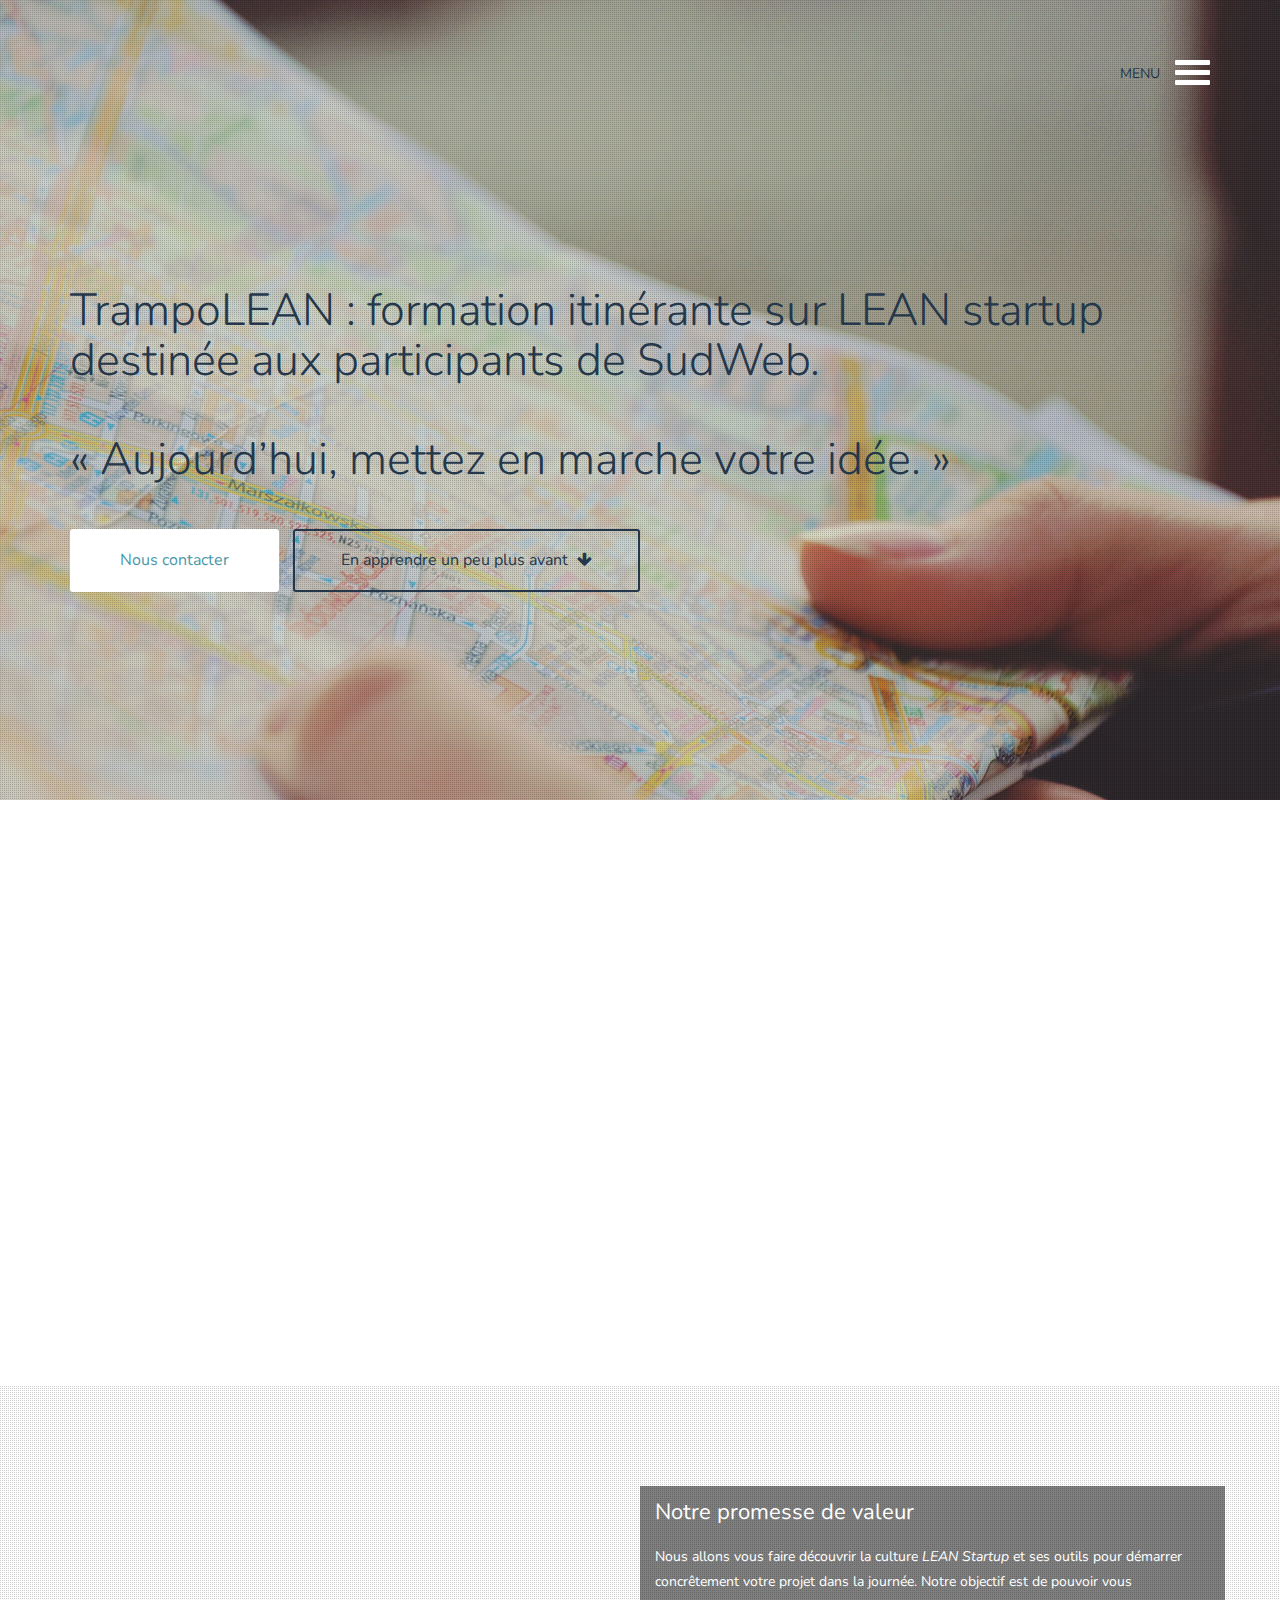
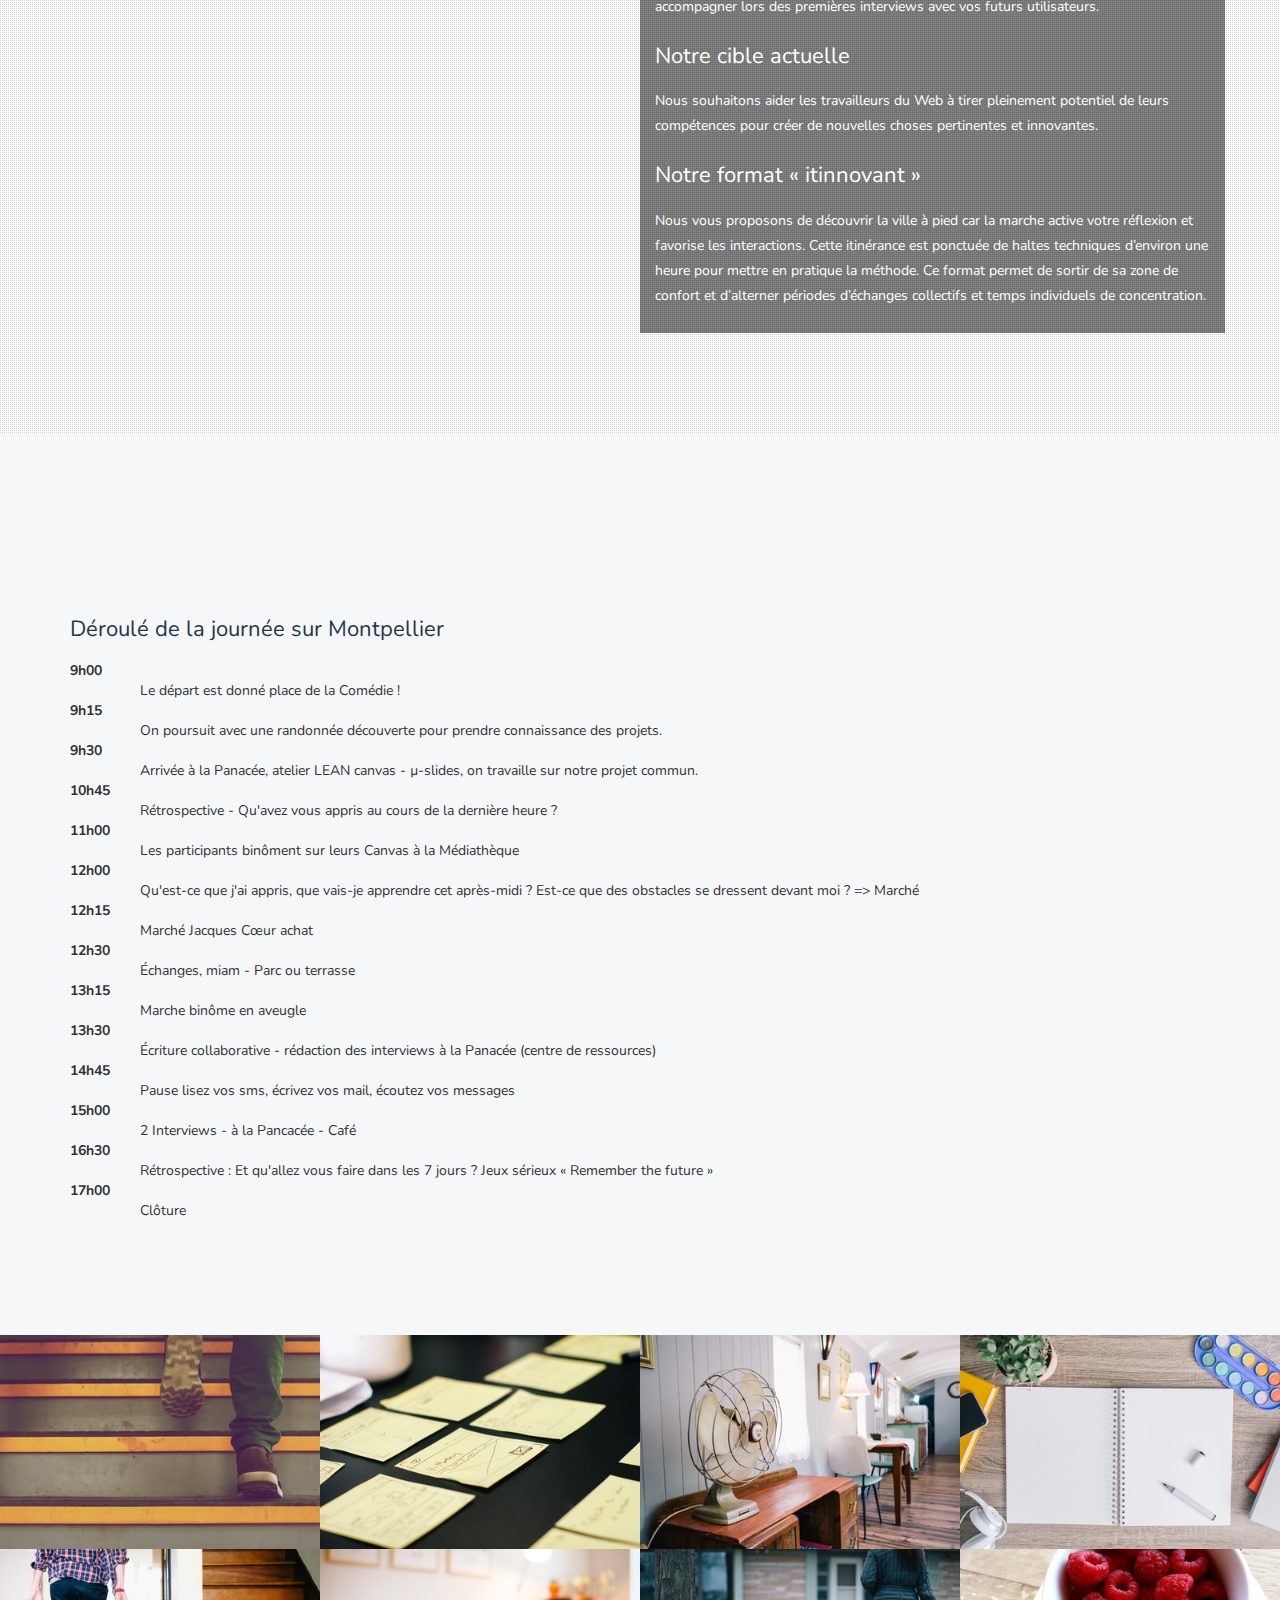
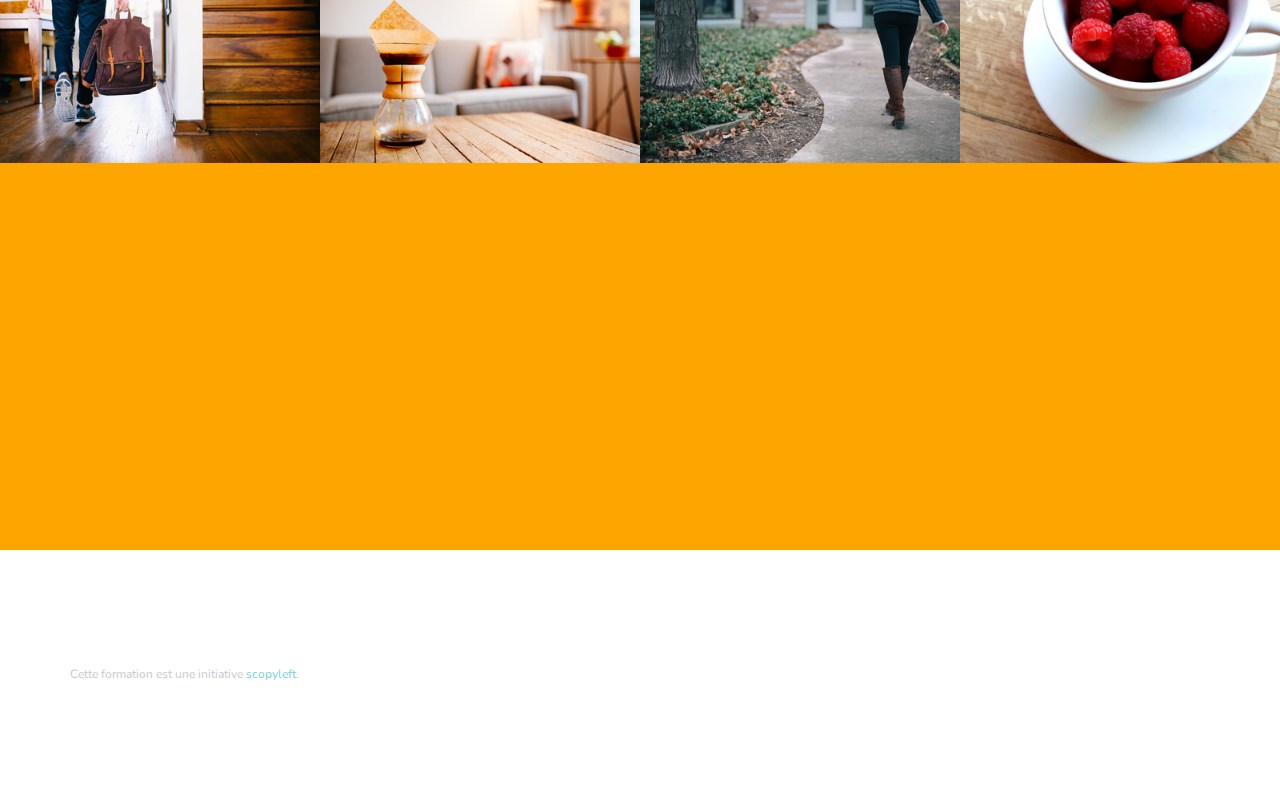
==== pour-sudweb/index.html @ 4ebcc08d "Split pour SudWeb" ====
<!DOCTYPE html>
<!--[if lt IE 7]>      <html class="no-js lt-ie9 lt-ie8 lt-ie7"> <![endif]-->
<!--[if IE 7]>         <html class="no-js lt-ie9 lt-ie8"> <![endif]-->
<!--[if IE 8]>         <html class="no-js lt-ie9"> <![endif]-->
<!--[if gt IE 8]><!--> <html class="no-js"> <!--<![endif]-->
<html lang="en" class="no-js">
	<head>
		<meta charset="utf-8">
		<meta http-equiv="X-UA-Compatible" content="IE=edge">
		<meta name="viewport" content="width=device-width, initial-scale=1">
		<title>TrampoLEAN : Aujourd’hui, mettez en marche votre produit.</title>
		<meta name="description" content="Formation itinérante sur LEAN startup destinée aux participants de SudWeb." />
		<meta name="keywords" content="formation, incubation, lean startup" />
		<meta name="author" content="scopyleft" />
		<!-- Bootstrap -->
		<script src="/js/modernizr.custom.js"></script>
		<link href="/css/bootstrap.min.css" rel="stylesheet">
		<link href="/css/jquery.fancybox.css" rel="stylesheet">
		<link href="/css/flickity.css" rel="stylesheet" >
		<link href="/css/animate.css" rel="stylesheet">
		<link href="http://maxcdn.bootstrapcdn.com/font-awesome/4.2.0/css/font-awesome.min.css" rel="stylesheet">
		<link href='http://fonts.googleapis.com/css?family=Nunito:400,300,700' rel='stylesheet' type='text/css'>
		<link href="/css/styles.css" rel="stylesheet">
		<link href="/css/queries.css" rel="stylesheet">
		<!-- HTML5 Shim and Respond.js IE8 support of HTML5 elements and media queries -->
		<!-- WARNING: Respond.js doesn't work if you view the page via file:// -->
		<!--[if lt IE 9]>
		<script src="https://oss.maxcdn.com/libs/html5shiv/3.7.0/html5shiv.js"></script>
		<script src="https://oss.maxcdn.com/libs/respond.js/1.4.2/respond.min.js"></script>
		<![endif]-->
	</head>
	<body>
		<!--[if lt IE 7]>
		<p class="browsehappy">Vous utilisez un navigateur <strong>ancien</strong>. Veuillez <a href="http://browsehappy.com/">mettre à jour votre navigateur</a> pour une meilleure expérience.</p>
		<![endif]-->
		<!-- open/close -->
		<header>
			<section class="hero">
				<div class="texture-overlay"></div>
				<div class="container">
					<div class="row nav-wrapper">
						<div class="col-md-6 col-sm-6 col-xs-6 text-left">
						</div>
						<div class="col-md-6 col-sm-6 col-xs-6 text-right navicon">
							<p>MENU</p><a id="trigger-overlay" class="nav_slide_button nav-toggle" href="#"><span></span></a>
						</div>
					</div>
					<div class="row hero-content">
						<div class="col-md-12">
							<h1 class="animated fadeInDown">
								TrampoLEAN : formation itinérante sur LEAN startup destinée aux participants de SudWeb.
								<br />
								<br />
								« Aujourd’hui, mettez en marche votre idée. »
							</h1>
							<a href="m&#x61;ilto:bonjour%40scopyleft&#46;fr" class="use-btn animated fadeInUp">Nous contacter</a>
							<a href="#features" class="learn-btn animated fadeInUp">En apprendre un peu plus avant <i class="fa fa-arrow-down"></i></a>
						</div>
					</div>
				</div>
			</section>
		</header>
		<section class="features-list" id="features">
			<div class="container">
				<div class="row">
					<div class="col-md-12">

						<div class="col-md-4 feature-1 wp2">
							<div class="feature-icon">
								<i class="fa fa-star"></i>
							</div>
							<div class="feature-content">
								<h1>LEAN Startup</h1>
								<p>“ Une startup est une organisation créée pour trouver un modèle économique pérenne et capable d’expansion. ” — Steve Blank</p>
								<p>De cette culture est née la méthode <em>LEAN Startup</em> qui donne des clés pour démarrer un produit rapidement et obtenir des retours utilisateurs dès le premier jour.</p>
							</div>
						</div>
						<div class="col-md-4 feature-2 wp2 delay-05s">
							<div class="feature-icon">
								<i class="fa fa-dollar"></i>
							</div>
							<div class="feature-content">
								<h1>Business ?</h1>
								<p>LEAN peut s’appliquer à des startups ou à des <em>pet projects</em> non lucratifs. Il s’agit avant tout de produire le maximum de valeur (pas forcément marchande) avec le minimum de moyens.</p>
								<p>Vous voulez aider une ONG, créer votre framework JavaScript ou écrire un livre technique ? La méthode peut s’appliquer.</p>
							</div>
						</div>
						<div class="col-md-4 feature-3 wp2 delay-1s">
							<div class="feature-icon">
								<i class="fa fa-flash"></i>
							</div>
							<div class="feature-content">
								<h1>Légitimité</h1>
								<p>Nous avons conçu cette approche suite à un échec personnel et l’avons testée sur une vingtaine de projets innovants.</p>
								<p>Les échecs ne sont pas moins nombreux mais plus rapides, les produits ont pu pivoter à moindre coût. Les porteurs apprennent plus vite sans consommer l’intégralité de leurs ressources.</p>
							</div>
						</div>

					</div>
				</div>
			</div>
		</section>
		<section class="showcase">
			<div class="showcase-wrap">
				<div class="texture-overlay"></div>
				<div class="container">
					<div class="row">
						<div class="col-md-6">
							<div class="device wp3">
								<div class="device-content">
									<div class="showcase-slider">
										<ul class="slides" id="showcaseSlider">
											<li>
												<img src="/img/iphone/premiers-pas.jpg" alt="Premiers pas">
											</li>
											<li>
												<img src="/img/iphone/faire-le-grand-saut.jpg" alt="Faire le grand saut">
											</li>
											<li>
												<img src="/img/iphone/explorer-sa-ville.jpg" alt="Explorer sa ville">
											</li>
										</ul>
									</div>
								</div>
							</div>
						</div>
						<div class="col-md-6" id="promise">
							<h1>Notre promesse de valeur</h1>
							<p>Nous allons vous faire découvrir la culture <em>LEAN Startup</em> et ses outils pour démarrer concrêtement votre projet dans la journée. Notre objectif est de pouvoir vous accompagner lors des premières interviews avec vos futurs utilisateurs.</p>
							<h1>Notre cible actuelle</h1>
							<p>Nous souhaitons aider les travailleurs du Web à tirer pleinement potentiel de leurs compétences pour créer de nouvelles choses pertinentes et innovantes.</p>
							<h1>Notre format « itinnovant »</h1>
							<p>Nous vous proposons de découvrir la ville à pied car la marche active votre réflexion et favorise les interactions. Cette itinérance est ponctuée de haltes techniques d’environ une heure pour mettre en pratique la méthode. Ce format permet de sortir de sa zone de confort et d’alterner périodes d’échanges collectifs et temps individuels de concentration.</p>
						</div>
					</div>
				</div>
			</div>
		</section>

		<section class="screenshots-intro" id="deroule">
			<div class="container">
				<div class="row">
					<div class="col-md-12">
						<h1>Déroulé de la journée sur Montpellier</h1>

						<dl>
							<dt>9h00</dt>
							<dd>Le départ est donné place de la Comédie !</dd>
							<dt>9h15</dt>
							<dd>On poursuit avec une randonnée découverte pour prendre connaissance des projets.</dd>
							<dt>9h30</dt>
							<dd>Arrivée à la Panacée, atelier LEAN canvas - µ-slides, on travaille sur notre projet commun.</dd>
							<dt>10h45</dt>
							<dd>Rétrospective - Qu'avez vous appris au cours de la dernière heure ?</dd>
							<dt>11h00</dt>
							<dd>Les participants binôment sur leurs Canvas à la Médiathèque</dd>
							<dt>12h00</dt>
							<dd>Qu'est-ce que j'ai appris, que vais-je apprendre cet après-midi ? Est-ce que des obstacles se dressent devant moi ? => Marché</dd>
							<dt>12h15</dt>
							<dd>Marché Jacques Cœur achat</dd>
							<dt>12h30</dt>
							<dd>Échanges, miam - Parc ou terrasse</dd>
							<dt>13h15</dt>
							<dd>Marche binôme en aveugle</dd>
							<dt>13h30</dt>
							<dd>Écriture collaborative - rédaction des interviews à la Panacée (centre de ressources)</dd>
							<dt>14h45</dt>
							<dd>Pause lisez vos sms, écrivez vos mail, écoutez vos messages</dd>
							<dt>15h00</dt>
							<dd>2 Interviews - à la Pancacée - Café</dd>
							<dt>16h30</dt>
							<dd>Rétrospective : Et qu'allez vous faire dans les 7 jours ? Jeux sérieux « Remember the future »</dd>
							<dt>17h00</dt>
							<dd>Clôture</dd>
						</dl>
					</div>
				</div>
			</div>
		</section>
		<section class="screenshots" id="screenshots">
			<div class="container-fluid">
				<div class="row">
					<ul class="grid">
						<li>
							<figure>
								<img src="/img/thumbnails/premiers-pas-dune-aventure.jpg" alt="Les premiers pas d’une aventure">
								<figcaption>
								<div class="caption-content">
									<a href="/img/large/premiers-pas-dune-aventure.jpg" class="single_image">
										<i class="fa fa-search"></i><br>
										<p>Les premiers pas d’une aventure</p>
									</a>
								</div>
								</figcaption>
							</figure>
						</li>
						<li>
							<figure>
								<img src="/img/thumbnails/collaborer-et-coconstruire.jpg" alt="Collaborer et co-construire">
								<figcaption>
								<div class="caption-content">
									<a href="/img/large/collaborer-et-coconstruire.jpg" class="single_image">
										<i class="fa fa-search"></i><br>
										<p>Collaborer et co-construire</p>
									</a>
								</div>
								</figcaption>
							</figure>
						</li>
						<li>
							<figure>
								<img src="/img/thumbnails/decouvrir-des-endroits-insolites.jpg" alt="Découvrir des endroits insolites">
								<figcaption>
								<div class="caption-content">
									<a href="/img/large/decouvrir-des-endroits-insolites.jpg" class="single_image">
										<i class="fa fa-search"></i><br>
										<p>Découvrir des endroits insolites</p>
									</a>
								</div>
								</figcaption>
							</figure>
						</li>
						<li>
							<figure>
								<img src="/img/thumbnails/activer-page-blanche-ensemble.jpg" alt="Activer la page blanche ensemble">
								<figcaption>
								<div class="caption-content">
									<a href="/img/large/activer-page-blanche-ensemble.jpg" class="single_image">
										<i class="fa fa-search"></i><br>
										<p>Activer la page blanche ensemble</p>
									</a>
								</div>
								</figcaption>
							</figure>
						</li>
					</ul>
				</div>
				<div class="row">
					<ul class="grid">
						<li>
							<figure>
								<img src="/img/thumbnails/explorer-votre-inconnu.jpg" alt="Explorer votre inconnu">
								<figcaption>
								<div class="caption-content">
									<a href="/img/large/explorer-votre-inconnu.jpg" class="single_image">
										<i class="fa fa-search"></i><br>
										<p>Explorer votre inconnu</p>
									</a>
								</div>
								</figcaption>
							</figure>
						</li>
						<li>
							<figure>
								<img src="/img/thumbnails/laisser-infuser-ses-idees.jpg" alt="Laisser infuser ses idées">
								<figcaption>
								<div class="caption-content">
									<a href="/img/large/laisser-infuser-ses-idees.jpg" class="single_image">
										<i class="fa fa-search"></i><br>
										<p>Laisser infuser ses idées</p>
									</a>
								</div>
								</figcaption>
							</figure>
						</li>
						<li>
							<figure>
								<img src="/img/thumbnails/marcher-pour-reflechir.jpg" alt="Marcher pour réfléchir">
								<figcaption>
								<div class="caption-content">
									<a href="/img/large/marcher-pour-reflechir.jpg" class="single_image">
										<i class="fa fa-search"></i><br>
										<p>Marcher pour réfléchir</p>
									</a>
								</div>
								</figcaption>
							</figure>
						</li>
						<li>
							<figure>
								<img src="/img/thumbnails/tester-uniquement-lessentiel.jpg" alt="Tester uniquement l’essentiel">
								<figcaption>
								<div class="caption-content">
									<a href="/img/large/tester-uniquement-lessentiel.jpg" class="single_image">
										<i class="fa fa-search"></i><br>
										<p>Tester uniquement l’essentiel</p>
									</a>
								</div>
								</figcaption>
							</figure>
						</li>
					</ul>
				</div>
			</div>
		</section>
		<section class="download" id="contact">
			<div class="container">
				<div class="row">
					<div class="col-md-12 text-center wp4">
						<h1>Envie d’essayer ?</h1>
						<a href="m&#x61;ilto:bonjour%40scopyleft&#46;fr" class="download-btn">Contactez-nous ! <i class="fa fa-heart"></i></a>
					</div>
				</div>
			</div>
		</section>
		<footer>
			<div class="container">
				<div class="row">
					<div class="col-md-5">
						<p>Cette formation est une initiative <a href="http://scopyleft.fr">scopyleft</a>.</p>
					</div>
				</div>
			</div>
		</footer>
		<div class="overlay overlay-boxify">
			<nav>
				<ul>
					<li><a href="#features"><i class="fa fa-flash"></i>Objectifs</a></li>
					<li><a href="#deroule"><i class="fa fa-flask"></i>Déroulé</a></li>
				</ul>
				<ul>
					<li><a href="#screenshots"><i class="fa fa-camera"></i>Photos</a></li>
					<li><a href="#contact"><i class="fa fa-heart"></i>Contact</a></li>
				</ul>
			</nav>
		</div>
		<!-- jQuery (necessary for Bootstrap's JavaScript plugins) -->
		<script src="/js/min/toucheffects-min.js"></script>
		<script src="https://ajax.googleapis.com/ajax/libs/jquery/1.11.0/jquery.min.js"></script>
		<script src="/js/flickity.pkgd.min.js"></script>
		<script src="/js/jquery.fancybox.pack.js"></script>
		<!-- Include all compiled plugins (below), or include individual files as needed -->
		<script src="/js/retina.js"></script>
		<script src="/js/waypoints.min.js"></script>
		<script src="/js/bootstrap.min.js"></script>
		<script src="/js/min/scripts-min.js"></script>
	</body>
</html>
---- css/styles.css ----
/* ! normalize.css v1.0.0 | MIT License | git.io/normalize */

/* ==========================================================================
HTML5 display definitions
========================================================================== */

/*
* Corrects `block` display not defined in IE 6/7/8/9 and Firefox 3.
*/

article, aside, details, figcaption, figure, footer, header, hgroup, nav, section, summary {
    display: block
}

/*
* Corrects `inline-block` display not defined in IE 6/7/8/9 and Firefox 3.
*/
audio, canvas, video {
    display: inline-block;
    *display: inline;
    *zoom: 1;
}

/*
* Prevents modern browsers from displaying `audio` without controls.
* Remove excess height in iOS 5 devices.
*/
audio:not([controls]) {
    display: none;
    height: 0;
}

/*
* Addresses styling for `hidden` attribute not present in IE 7/8/9, Firefox 3, * and Safari 4.
* Known issue:no IE 6 support.
*/
[hidden] {
    display: none
}

/* ==========================================================================
Base
========================================================================== */
/*
* 1. Corrects text resizing oddly in IE 6/7 when body `font-size` is set using
*    `em` units.
* 2. Prevents iOS text size adjust after orientation change, without disabling
*    user zoom.
*/

html {
    font-size: 100%; /* 1 */
    -webkit-text-size-adjust: 100%; /* 2 */
    -ms-text-size-adjust: 100%; /* 2 */
}

/*
* Addresses `font-family` inconsistency between `textarea` and other form
* elements.
*/
html, button, input, select, textarea {
    font-family: sans-serif;
    font-family: 'Nunito', sans-serif;
}
html, body {
    overflow-x: hidden;
    width: 100%;
}

/*
* Addresses margins handled incorrectly in IE 6/7.
*/
body {
    margin: 0;
    font-family: 'Nunito', sans-serif;
}

/*
* Font Smoothing
*/
html, html a {
    text-shadow: 1px 1px 1px rgba(0, 0, 0, 0.004);
    -webkit-font-smoothing: antialiased;
}

/* ==========================================================================
Links
========================================================================== */
/*
* Addresses `outline` inconsistency between Chrome and other browsers.
*/

a:focus {
    outline: thin dotted;
    text-decoration: none;
}

/*
* Improves readability when focused and also mouse hovered in all browsers.
*/
a:active, a:hover {
    outline: 0;
    text-decoration: none;
}

/* ==========================================================================
Typography
========================================================================== */
/*
* Addresses font sizes and margins set differently in IE 6/7.
* Addresses font sizes within `section` and `article` in Firefox 4+, Safari 5, * and Chrome.
*/

h1 {
    margin: 0.67em 0;
    font-size: 2em;
}
h2 {
    margin: 0.83em 0;
    font-size: 1.5em;
}
h3 {
    margin: 1em 0;
    font-size: 1.17em;
}
h4 {
    margin: 1.33em 0;
    font-size: 1em;
}
h5 {
    margin: 1.67em 0;
    font-size: 0.83em;
}
h6 {
    margin: 2.33em 0;
    font-size: 0.75em;
}

/*
* Addresses styling not present in IE 7/8/9, Safari 5, and Chrome.
*/
abbr[title] {
    border-bottom: 1px dotted
}

/*
* Addresses style set to `bolder` in Firefox 3+, Safari 4/5, and Chrome.
*/
b, strong {
    font-weight: bold
}
blockquote {
    margin: 0px
}

/*
* Addresses styling not present in Safari 5 and Chrome.
*/
dfn {
    font-style: italic
}

/*
* Addresses styling not present in IE 6/7/8/9.
*/
mark {
    background: #ff0;
    color: #000;
}

/*
* Addresses margins set differently in IE 6/7.
*/
p, pre {
    margin: 1em 0
}

/*
* Corrects font family set oddly in IE 6, Safari 4/5, and Chrome.
*/
code, kbd, pre, samp {
    font-size: 1em;
    font-family: monospace, serif;
    _font-family: 'courier new', monospace;
}

/*
* Improves readability of pre-formatted text in all browsers.
*/
pre {
    white-space: pre;
    white-space: pre-wrap;
    word-wrap: break-word;
}

/*
* Addresses CSS quotes not supported in IE 6/7.
*/
q {
    quotes: none
}

/*
* Addresses `quotes` property not supported in Safari 4.
*/
q:before, q:after {
    content: '';
    content: none;
}
small {
    font-size: 75%
}

/*
* Prevents `sub` and `sup` affecting `line-height` in all browsers.
*/
sub, sup {
    position: relative;
    vertical-align: baseline;
    font-size: 75%;
    line-height: 0;
}
sup {
    top: -0.5em
}
sub {
    bottom: -0.25em
}

/* ==========================================================================
Lists
========================================================================== */
/*
* Addresses margins set differently in IE 6/7.
*/

dl, menu, ol, ul {
    margin: 1em 0
}
dd {
    margin: 0 0 0 70px
}

/*
* Addresses paddings set differently in IE 6/7.
*/
menu, ol, ul {
    padding: 0
}

/*
* Corrects list images handled incorrectly in IE 7.
*/
nav ul, nav ol {
    list-style: none;
    list-style-image: none;
}

/* ==========================================================================
Embedded content
========================================================================== */
/*
* 1. Removes border when inside `a` element in IE 6/7/8/9 and Firefox 3.
* 2. Improves image quality when scaled in IE 7.
*/

img {
    border: 0; /* 1 */
    -ms-interpolation-mode: bicubic; /* 2 */
}

/*
* Corrects overflow displayed oddly in IE 9.
*/
svg:not(:root) {
    overflow: hidden
}

/* ==========================================================================
Figures
========================================================================== */
/*
* Addresses margin not present in IE 6/7/8/9, Safari 5, and Opera 11.
*/

figure {
    margin: 0
}

/* ==========================================================================
Forms
========================================================================== */
/*
* Corrects margin displayed oddly in IE 6/7.
*/

form {
    margin: 0
}

/*
* Define consistent border, margin, and padding.
*/
fieldset {
    margin: 0 2px;
    padding: 0.35em 0.625em 0.75em;
    border: 1px solid #c0c0c0;
}

/*
* 1. Corrects color not being inherited in IE 6/7/8/9.
* 2. Corrects text not wrapping in Firefox 3.
* 3. Corrects alignment displayed oddly in IE 6/7.
*/
legend {
    padding: 0;
    border: 0; /* 1 */
    white-space: normal; /* 2 */
    *margin-left: -7px; /* 3 */
}

/*
* 1. Corrects font size not being inherited in all browsers.
* 2. Addresses margins set differently in IE 6/7, Firefox 3+, Safari 5, *    and Chrome.
* 3. Improves appearance and consistency in all browsers.
*/
button, input, select, textarea {
    margin: 0; /* 2 */
    vertical-align: baseline; /* 3 */
    font-size: 100%; /* 1 */
    *vertical-align: middle; /* 3 */
}

/*
* Addresses Firefox 3+ setting `line-height` on `input` using ` !important` in
* the UA stylesheet.
*/
button, input {
    line-height: normal
}

/*
* 1. Avoid the WebKit bug in Android 4.0.* where (2) destroys native `audio`
*    and `video` controls.
* 2. Corrects inability to style clickable `input` types in iOS.
* 3. Improves usability and consistency of cursor style between image-type
*    `input` and others.
* 4. Removes inner spacing in IE 7 without affecting normal text inputs.
*    Known issue:inner spacing remains in IE 6.
*/
button, html input[type="button"], /* 1 */
input[type="reset"], input[type="submit"] {
    cursor: pointer; /* 3 */
    -webkit-appearance: button; /* 2 */
    *overflow: visible; /* 4 */
}

/*
* Re-set default cursor for disabled elements.
*/
button[disabled], input[disabled] {
    cursor: default
}

/*
* 1. Addresses box sizing set to content-box in IE 8/9.
* 2. Removes excess padding in IE 8/9.
* 3. Removes excess padding in IE 7.
*    Known issue:excess padding remains in IE 6.
*/
input[type="checkbox"], input[type="radio"] {
    box-sizing: border-box; /* 1 */
    padding: 0; /* 2 */
    *height: 13px; /* 3 */
    *width: 13px; /* 3 */
}

/*
* 1. Addresses `appearance` set to `searchfield` in Safari 5 and Chrome.
* 2. Addresses `box-sizing` set to `border-box` in Safari 5 and Chrome
*    (include `-moz` to future-proof).
*/
input[type="search"] {
    /* 2 */
    box-sizing: content-box;
    -webkit-appearance: textfield; /* 1 */
    nowhitespace: afterproperty;
}

/*
* Removes inner padding and search cancel button in Safari 5 and Chrome
* on OS X.
*/
input[type="search"]::-webkit-search-cancel-button, input[type="search"]::-webkit-search-decoration {
    -webkit-appearance: none
}

/*
* Removes inner padding and border in Firefox 3+.
*/
button::-moz-focus-inner, input::-moz-focus-inner {
    padding: 0;
    border: 0;
}

/*
* 1. Removes default vertical scrollbar in IE 6/7/8/9.
* 2. Improves readability and alignment in all browsers.
*/
textarea {
    overflow: auto; /* 1 */
    vertical-align: top; /* 2 */
}

/* ==========================================================================
Tables
========================================================================== */
/*
* Remove most spacing between table cells.
*/

table {
    border-spacing: 0;
    border-collapse: collapse;
}

/* ==========================================================================
Global Styles
========================================================================== */
.group:after {
    content: "";
    display: table;
    clear: both;
}
a {
    -webkit-transition-timing-function: ease-in-out;
    transition-timing-function: ease-in-out;
    -webkit-transition-duration: 300ms;
    transition-duration: 300ms;
    -webkit-transition-property: color, border-color, background-color;
    transition-property: color, border-color, background-color;
}
.nopadding {
    margin: 0 !important;
    padding: 0 !important;
}
p {
    font-size: 14px;
    line-height: 25px;
}
a {
    color: #73d0da
}
a:hover, a:focus {
    color: #73d0da;
    text-decoration: none;
}
.texture-overlay {
    position: absolute;
    top: 0px;
    left: 0px;
    width: 100%;
    height: 100%;
    background-image: url(../img/grid.png);
}

/* ==========================================================================
Buttons
========================================================================== */
.use-btn {
    display: inline-block;
    margin: 0 10px 10px 0;
    padding: 20px 50px;
    border-radius: 3px;
    background-color: #fff;
    color: #4b98a9;
    font-size: 16px;
}
.use-btn:hover, .use-btn:focus {
    background-color: #73d0da;
    color: #fff;
    text-decoration: none;
}
.learn-btn, .download-btn {
    display: inline-block;
    padding: 18px 46px;
    border: 2px solid #24374B;
    border-radius: 3px;
    color: #24374B;
    font-size: 16px;
}
.learn-btn:hover, .download-btn:hover, .learn-btn:focus, .download-btn:focus {
    border-color: #000;
    color: #000;
    text-decoration: none;
}
.read-more-btn {
    display: inline-block;
    color: #323a45;
    text-transform: uppercase;
    font-weight: 400;
}
.read-more-btn i, .download-btn i {
    margin-left: 5px
}
.showcase .download-btn {
    margin-top: 50px
}
.download .download-btn {
    margin-top: 25px
}

/* ==========================================================================
Navigation
========================================================================== */
.nav-toggle {
    position: absolute;
    top: 0;
    right: 15px;
    z-index: 999999;
    padding: 10px 35px 16px 0px;
    cursor: pointer;
}
.nav-toggle:focus {
    outline: none;
}
.nav-toggle span, .nav-toggle span:before, .nav-toggle span:after {
    content: '';
    position: absolute;
    display: block;
    width: 35px;
    height: 5px;
    border-radius: 1px;
    background: #fff;
    cursor: pointer;
}
.nav-toggle span:before {
    top: -10px
}
.nav-toggle span:after {
    bottom: -10px
}
.nav-toggle span, .nav-toggle span:before, .nav-toggle span:after {
    -webkit-transition: all 300ms ease-in-out;
    transition: all 300ms ease-in-out;
}
.nav-toggle.active span {
    background-color: transparent
}
.nav-toggle.active span:before, .nav-toggle.active span:after {
    top: 0
}
.nav-toggle.active span:before {
    -webkit-transform: rotate(45deg);
    -ms-transform: rotate(45deg);
    transform: rotate(45deg);
}
.nav-toggle.active span:after {
    top: 10px;
    -webkit-transform: translateY(-10px) rotate(-45deg);
    -ms-transform: translateY(-10px) rotate(-45deg);
    transform: translateY(-10px) rotate(-45deg);
}
.navicon {
    position: relative;
    height: 26px;
}
.navicon p {
    margin: 1px 50px 0 0
}
.navicon-fixed {
    position: fixed;
    top: 59px;
    right: 143px;
}

/* ==========================================================================
Hero
========================================================================== */
.hero {
    position: relative;
    padding: 60px 0 60px 0;
    min-height: 800px;
    background: rgb(40, 70, 102) url('../img/formation-itinerante.jpg') no-repeat center center;
    background-size: cover;
    color: #24374B;
}
.hero h1 {
    margin: 200px 0 45px 0;
    font-weight: 300;
    font-size: 45px;
}
.hero h1 span {
    display: inline-block;
    color: #a1a9b0;
}
#home {
    width: 100%;
    height: 100%;
}
.hero {
    width: 100%;
    height: 100%;
}
header i {
    margin-left: 5px
}

/* ==========================================================================
Video
========================================================================== */
section.video i {
    margin-right: 10px;
    color: #323a45;
    vertical-align: middle;
    font-size: 50px;
    -webkit-transition: color 300ms ease-in-out;
    transition: color 300ms ease-in-out;
}
section.video h1 {
    font-weight: 400;
    font-size: 20px;
}
section.video {
    padding: 60px 0;
    background-color: #f6f7f9;
}
section.video a {
    color: #323a45
}
section.video a:hover, section.video a:focus {
    color: #73d0da;
    text-decoration: none;
}
section.video a:hover i, section.video a:focus i {
    color: #73d0da
}

/* ==========================================================================
Custom Slider Controls (Flickity)
========================================================================== */
.flickity-page-dots .dot {
    width: 13px;
    height: 13px;
    opacity: 1;
    background: transparent;
    border: 2px solid white;
    -webkit-transition: background 0.3s;
    transition: background 0.3s;
}
.flickity-page-dots .dot.is-selected {
    background: white;
}

/* ==========================================================================
Features Slider
========================================================================== */
.features-bg {
    position: relative;
    min-height: 400px;
    background: url('../img/features-intro-01.jpg') no-repeat center center;
    background-size: cover;
}
.features-img {
    width: 100%;
    height: 400px;
    text-align: center;
    line-height: 400px;
}
.features-slider {
    position: relative;
    padding: 11% 100px 10% 100px;
    height: 400px;
    background-color: #3F6184;
}
.features-slider ul {
    margin: 0;
    padding: 0;
    list-style: none;
}
.features-slider ul li {
    width: 100%;
}
.features-slider li h1 {
    margin-bottom: 15px;
    color: #fff;
    font-weight: 400;
    font-size: 22px;
}
.features-slider li p {
    color: #fff;
    font-size: 14px;
}
.features-intro-img {
    position: relative
}
.slides li h1 {
    margin: 0;
    padding: 0;
}
.features-slider .flickity-page-dots {
    text-align: left;
    margin-top: 50px;
    position: static;
}
.features-slider .flickity-page-dots .dot {
    margin: 0 12px 0 0;
}

/* ==========================================================================
Features List
========================================================================== */
.features-list {
    padding: 130px 0
}
.features-list h1 {
    margin: 0 0 10px 0;
    padding: 0;
    color: #24374b;
    font-size: 20px;
}
.features-list p {
    margin-bottom: 20px;
    color: #778899;
}
.feature-content {
    display: inline-block;
    margin-left: 0;
    width: 65%;
}
.feature-icon {
    display: inline-block;
    margin-right: 25px;
    width: 90px;
    height: 90px;
    border: solid 2px #4e9ba3;
    border-radius: 50%;
    vertical-align: top;
    text-align: center;
    font-size: 25px;
    line-height: 90px;
}
.feature-icon i {
    color: #4e9ba3
}

/* ==========================================================================
Blockquote
========================================================================== */
blockquote {
    margin: 40px 0 0;
    padding: 0;
    border: none;
}
blockquote p {
    display: inline-block;
    margin: 0;
    padding: 0;
    width: 70%;
    vertical-align: top;
    font-style: italic;
}
blockquote .avatar {
    display: inline-block;
    margin-right: 20px;
    width: 64px;
    height: 64px;
    vertical-align: middle;
}
blockquote .logo-quote {
    display: inline-block;
    margin: 0 0 0 90px;
}

/* ==========================================================================
Showcase
========================================================================== */
.showcase {
    background: url('../img/exploration-continue.jpg') no-repeat center center fixed;
    background-size: cover;
}
.showcase h1 {
    margin: 0 0 20px 0;
    color: #fff;
    font-weight: 400;
    font-size: 22px;
}
.showcase p {
    margin-bottom: 25px;
    color: #fff;
}
.device {
    position: absolute;
    top: -60px;
    left: 20%;
    min-height: 676px;
    width: 359px;
    background: url('../img/iphone-skeleton.png') no-repeat center center;
}
.device-content {
    position: absolute;
    top: 115px;
    left: 56px;
    width: 247px;
    height: 445px;
    background: rgba(0, 0, 0, 0.3);
}
.device-content img {
    width: 247px;
    height: 445px;
}
.showcase-wrap {
    position: relative;
    padding: 100px 0;
    min-height: 600px;
}
.showcase-slider ul {
    margin: 0;
    padding: 0;
    list-style: none;
}
.showcase-slider .flickity-page-dots {
    bottom: 20px;
}

/* ==========================================================================
Screenshots Intro
========================================================================== */
.screenshots-intro {
    padding: 170px 0 100px 0;
    background-color: #f6f7f9;
}
.screenshots-intro h1 {
    margin-bottom: 20px;
    color: #24374b;
    font-weight: 400;
    font-size: 22px;
}
.screenshots-intro p {
    margin-bottom: 25px;
    color: #778899;
}

/* ==========================================================================
Screenshots
========================================================================== */
.screenshots ul {
    margin: 0;
    padding: 0;
    width: 100%;
}
.screenshots ul li {
    float: left;
    min-height: 100%;
    width: 25%;
    background-color: #000;
    list-style: none;
}
.screenshots figure {
    position: relative;
    overflow: hidden;
}
.screenshots figure img {
    width: 100%;
    height: 100%;
    -webkit-transition: all 300ms ease-in-out;
    transition: all 300ms ease-in-out;
}
.screenshots figure:hover img, .screenshots figure:focus img {
    -webkit-transform: scale(1.1);
    -ms-transform: scale(1.1);
    transform: scale(1.1);
}
.screenshots figcaption {
    position: absolute;
    top: 0;
    left: 0;
    padding: 25% 0;
    width: 100%;
    height: 100%;
    background-color: rgba(63, 97, 132, 0.85);
    text-align: center;
    font-size: 15px;
    opacity: 0;
    -webkit-transition: all 300ms ease-in-out;
    transition: all 300ms ease-in-out;
}
.screenshots figcaption a {
    color: #fff
}
.screenshots figcaption a:hover, .screenshots figcaption a:focus {
    color: #73d0da
}
.screenshots figure:hover figcaption, .screenshots figure:focus figcaption {
    opacity: 1
}
.visible {
    opacity: 1
}
.screenshots figure.cs-hover figcaption {
    opacity: 1
}
.screenshots figcaption i {
    font-size: 35px
}
.screenshots figcaption p {
    margin-bottom: 0;
    text-transform: uppercase;
    font-weight: 400;
}
.screenshots figcaption .caption-content {
    position: absolute;
    top: 50%;
    left: 50%;
    margin-top: -40px;
    margin-left: -100px;
    width: 200px;
    -webkit-transform: translate(0px, 15px);
    -ms-transform: translate(0px, 15px);
    transform: translate(0px, 15px);
    -webkit-transition: all 300ms ease-in-out;
    transition: all 300ms ease-in-out;
}
.screenshots figure:hover figcaption .caption-content, .screenshots figure:focus figcaption .caption-content {
    -webkit-transform: translate(0px, 0px);
    -ms-transform: translate(0px, 0px);
    transform: translate(0px, 0px);
}

/* ==========================================================================
Download Now
========================================================================== */
.download {
    padding: 120px 0;
    background-color: orange;
}
.download h1 {
    margin: 0 0 15px 0;
    color: #fff;
    font-weight: 400;
    font-size: 40px;
}

/* ==========================================================================
Footer
========================================================================== */
footer {
    padding: 100px 0
}
footer p {
    color: #c7cacc;
    font-size: 12px;
}
footer ul {
    margin-top: 30px
}
footer li {
    float: left;
    margin-right: 15%;
    list-style: none;
    text-transform: uppercase;
    font-weight: 400;
}
footer li a {
    color: #3f6184
}
footer li:last-child {
    margin-right: 0
}

/* ==========================================================================
Nav Overlay
========================================================================== */
/* Overlay style */

.overlay {
    position: fixed;
    top: 0;
    left: 0;
    width: 100%;
    height: 100%;
    background: rgba(52, 82, 113, 0.95);
}

/* Menu style */
.overlay nav {
    position: relative;
    top: 50%;
    height: 60%;
    text-align: center;
    font-size: 54px;
    -webkit-transform: translateY(-50%);
    -ms-transform: translateY(-50%);
    transform: translateY(-50%);
}
.overlay ul {
    position: relative;
    display: inline-block;
    margin: 0 auto;
    padding: 0;
    list-style: none;
}
.overlay ul li {
    display: block;
    float: left;
    margin-right: 20px;
}
.overlay ul li:last-child {
    margin-right: 0px
}
.overlay ul li i {
    display: block;
    margin-bottom: 10px;
    font-size: 40px;
}
.overlay ul li a {
    display: block;
    padding: 50px 0;
    min-width: 190px;
    border: 2px solid #fff;
    border-radius: 3px;
    background-color: #345271;
    color: #fff;
    text-transform: uppercase;
    font-weight: 400;
    font-size: 15px;
    -webkit-transition: all 300ms ease-in-out;
    transition: all 300ms ease-in-out;
}
.overlay ul li a:hover, .overlay ul li a:focus {
    border-color: #73d0da;
    color: #73d0da;
}

/* Effects */
.overlay-boxify {
    visibility: hidden;
    opacity: 0;
    -webkit-transition: opacity 0.5s, visibility 0s 0.5s;
    transition: opacity 0.5s, visibility 0s 0.5s;
}
.overlay-boxify.open,
.overlay-boxify.always {
    visibility: visible;
    opacity: 1;
    -webkit-transition: opacity 0.5s;
    transition: opacity 0.5s;
}
.overlay-boxify nav ul li {
    opacity: 0;
    -webkit-transform: translate3d(0, -80px, 0);
    transform: translate3d(0, -80px, 0);
    -webkit-transition: -webkit-transform 0.5s, opacity 0.5s;
    transition: transform 0.5s, opacity 0.5s;
}
.overlay-boxify.open nav ul:first-child li:first-child,
.overlay-boxify.always nav ul:first-child li:first-child {
    -webkit-transition-delay: 0.05s;
    transition-delay: 0.05s;
}
.overlay-boxify.open nav ul:first-child li:nth-child(2),
.overlay-boxify.always nav ul:first-child li:nth-child(2) {
    -webkit-transition-delay: 0.1s;
    transition-delay: 0.1s;
}
.overlay-boxify.open nav ul:nth-child(2) li:first-child,
.overlay-boxify.always nav ul:nth-child(2) li:first-child {
    -webkit-transition-delay: 0.15s;
    transition-delay: 0.15s;
}
.overlay-boxify.open nav ul:nth-child(2) li:nth-child(2),
.overlay-boxify.always nav ul:nth-child(2) li:nth-child(2) {
    -webkit-transition-delay: 0.2s;
    transition-delay: 0.2s;
}
.overlay-boxify.open nav ul li,
.overlay-boxify.always nav ul li {
    opacity: 1;
    -webkit-transform: translate3d(0, 0, 0);
    transform: translate3d(0, 0, 0);
}

/* ==========================================================================
Waypoints
========================================================================== */
.wp1, .wp2, .wp3, .wp4, .wp5, .wp6 {
    visibility: hidden
}
.bounceInLeft, .bounceInRight, .fadeInUp, .fadeInUpDelay, .fadeInDown, .fadeInUpD, .fadeInLeft, .fadeInRight, .bounceInDown {
    visibility: visible
}
.delay-05s {
    -webkit-animation-delay: 0.5s;
    animation-delay: 0.5s;
}
.delay-1s {
    -webkit-animation-delay: 1s;
    animation-delay: 1s;
}

#promise {
    background: rgba(0, 0, 0, 0.5);
    padding-top: 1em;
}
---- css/queries.css ----
@media screen and (max-width:1200px){
	.device{left:20%;top:-36px;}
	footer li{margin-right:10%;}
	.feature-content{width:55%;}
}
@media screen and (max-width:991px){
	.feature-1,.feature-2{margin-bottom:50px;}
	.device{display:none;}
	.screenshots ul li{width:50%;}
	.screenshots-intro{padding:110px 0 100px 0;}
	.feature-content{width:80%;}
	.features-slider{height:100%}
}
@media screen and (max-width:680px){
	.feature-content{width:60%;}
}
@media screen and (max-width:640px){
	.use-btn{display:none;}
	footer li{display:block;text-align:left;padding:20px 0;border-bottom:dashed 1px #c7cacc;margin-right:0!important;float:none;}
	nav{margin-top:40px;}
	.overlay ul{margin-left:0px;}
	.overlay ul li a{padding:20px 0;min-width:120px;font-size:12px;}
}
@media screen and (max-width:465px){
	.hero h1{font-size:40px;margin:100px 0 45px 0}
	.screenshots ul li{width:100%;min-height:100%;float:none;}
	section.video i{font-size:30px;}
	section.video h1{font-size:15px;font-weight:400;}
	section.video{padding:40px;}
	.feature-content{width:100%;text-align:center;margin-top:20px;}
	.feature-icon{display:block;margin:0 auto;}
	blockquote p{width:60%;}
	.features-slider {padding: 11% 50px 10% 50px;}
}
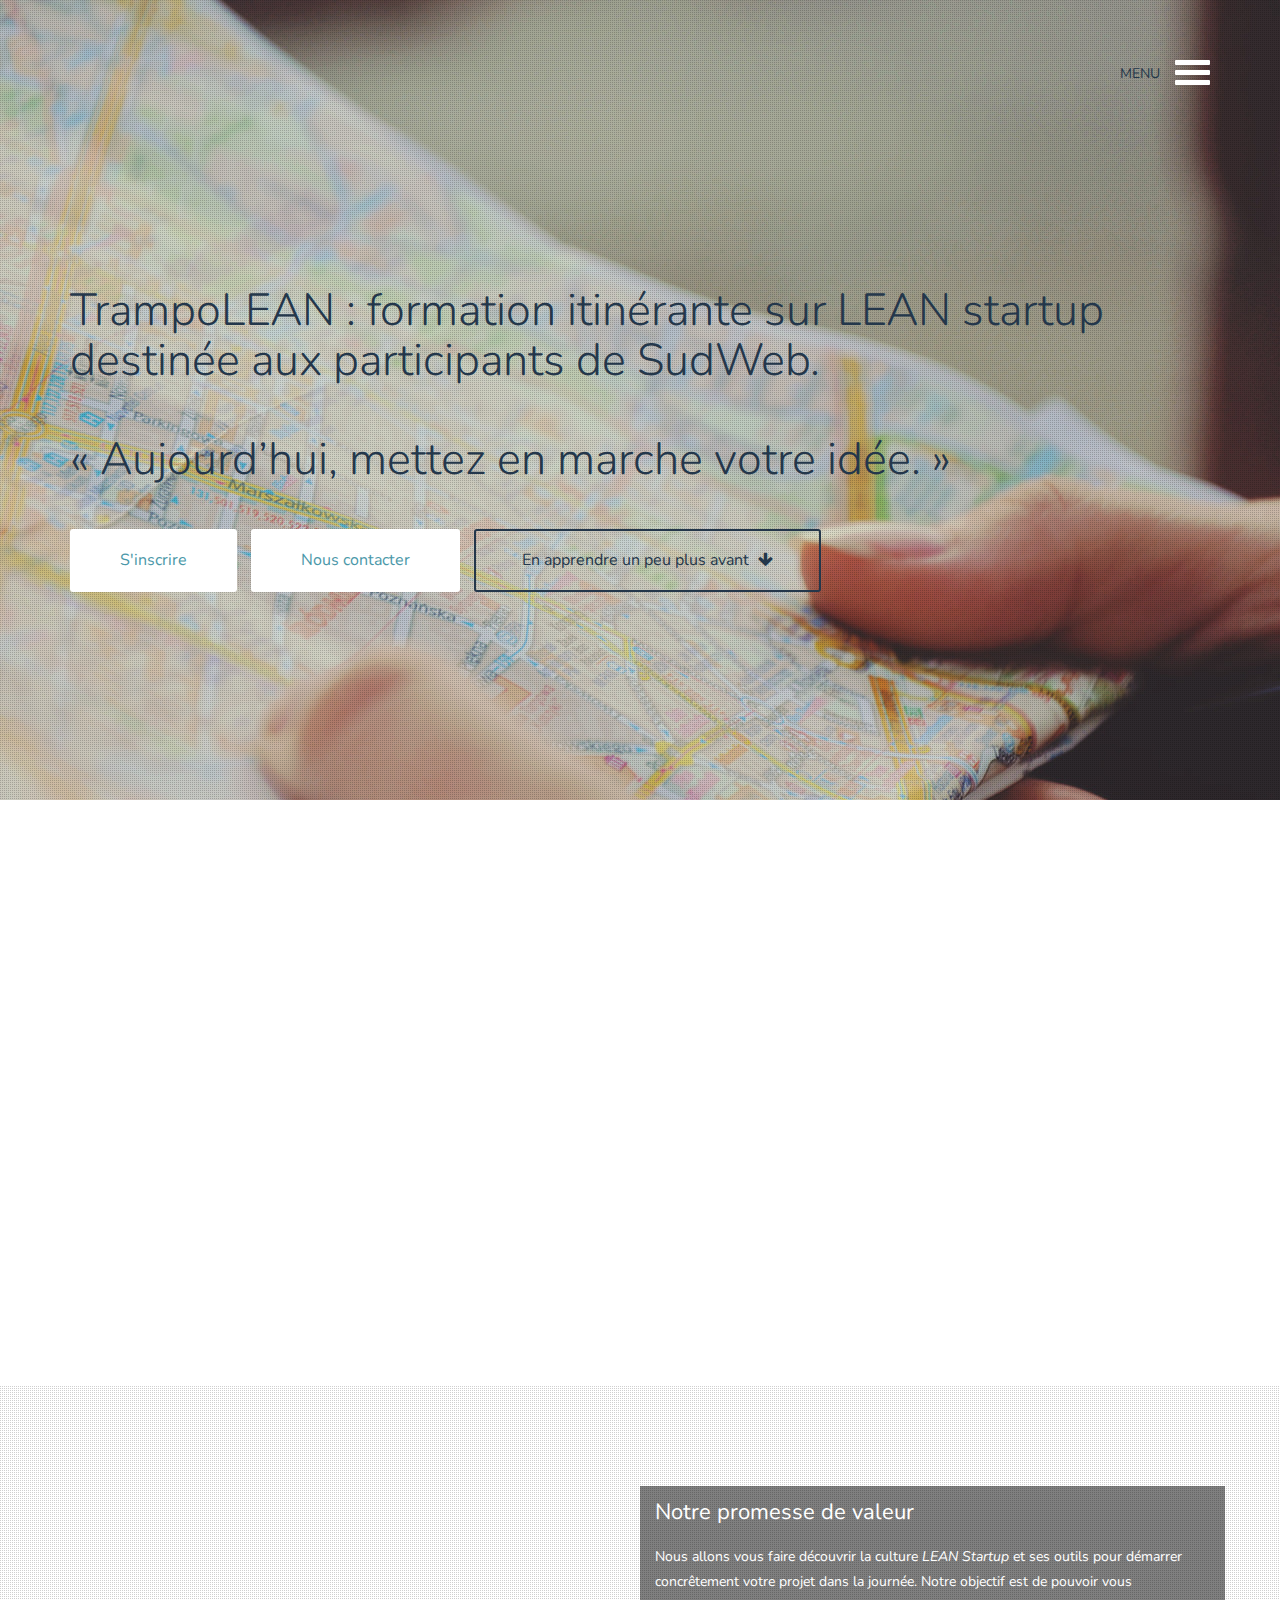
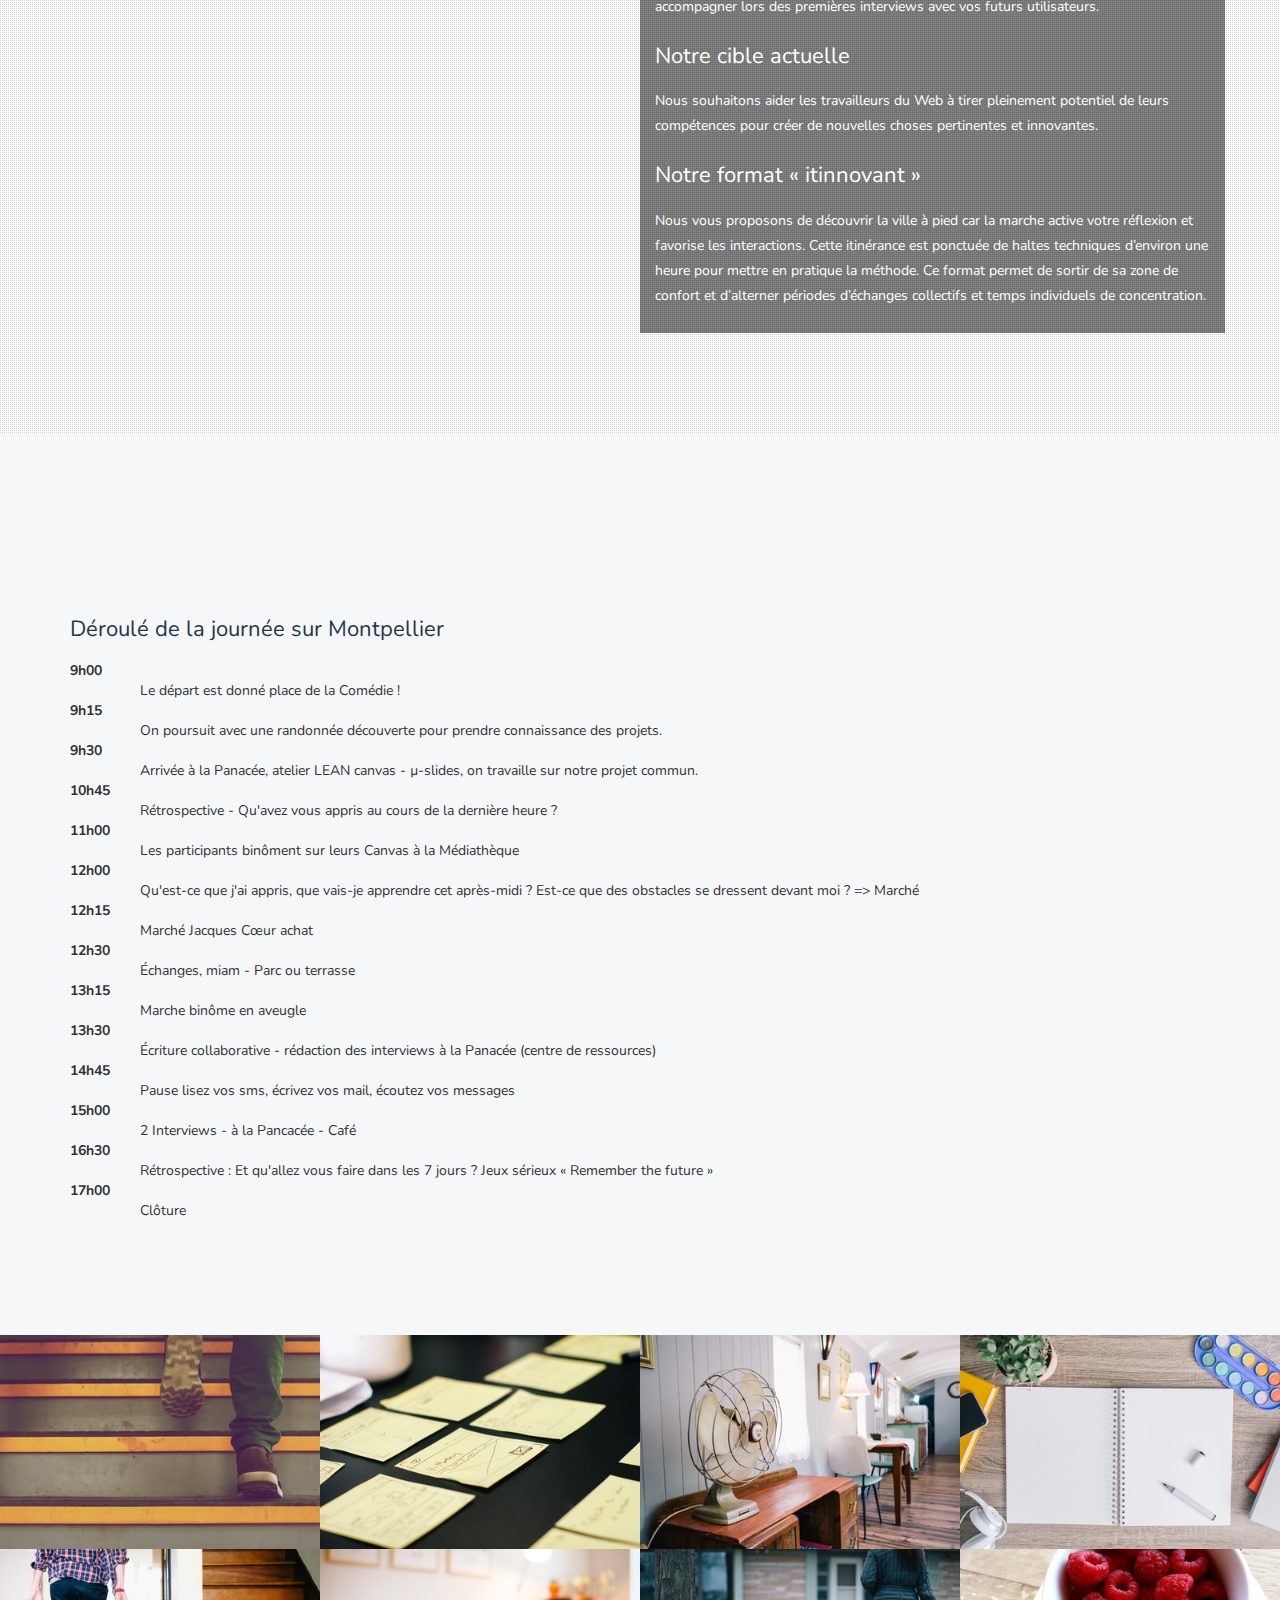
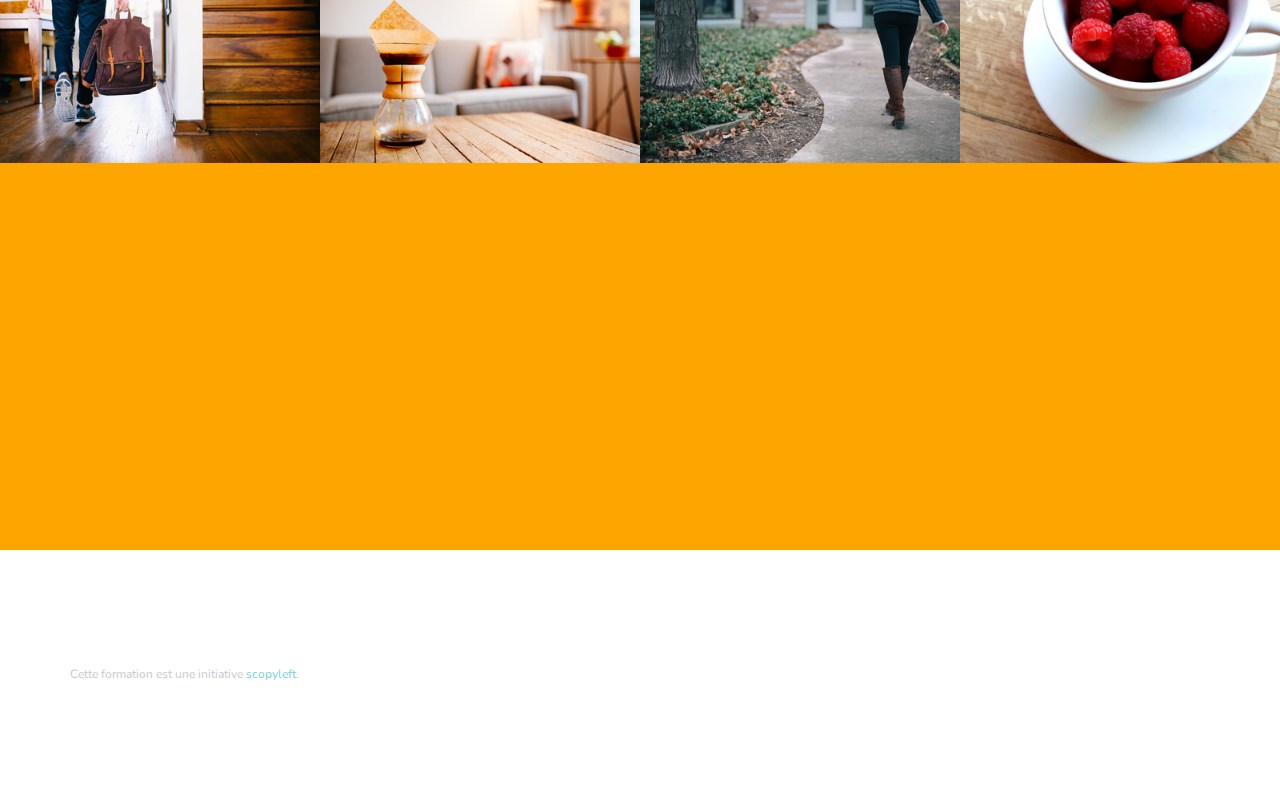
==== commit 2a732fe7: "Update index.html" ====
--- a/pour-sudweb/index.html
+++ b/pour-sudweb/index.html
@@ -53,6 +53,7 @@
 								<br />
 								« Aujourd’hui, mettez en marche votre idée. »
 							</h1>
+							<a href="https://www.weezevent.com/trampolean-sud-web" class="use-btn animated fadeInUp">S'inscrire</a>
 							<a href="m&#x61;ilto:bonjour%40scopyleft&#46;fr" class="use-btn animated fadeInUp">Nous contacter</a>
 							<a href="#features" class="learn-btn animated fadeInUp">En apprendre un peu plus avant <i class="fa fa-arrow-down"></i></a>
 						</div>
@@ -298,6 +299,7 @@
 				<div class="row">
 					<div class="col-md-12 text-center wp4">
 						<h1>Envie d’essayer ?</h1>
+						<a href="https://www.weezevent.com/trampolean-sud-web" class="download-btn">S'inscrire <i class="fa fa-ticket"></i></a>
 						<a href="m&#x61;ilto:bonjour%40scopyleft&#46;fr" class="download-btn">Contactez-nous ! <i class="fa fa-heart"></i></a>
 					</div>
 				</div>
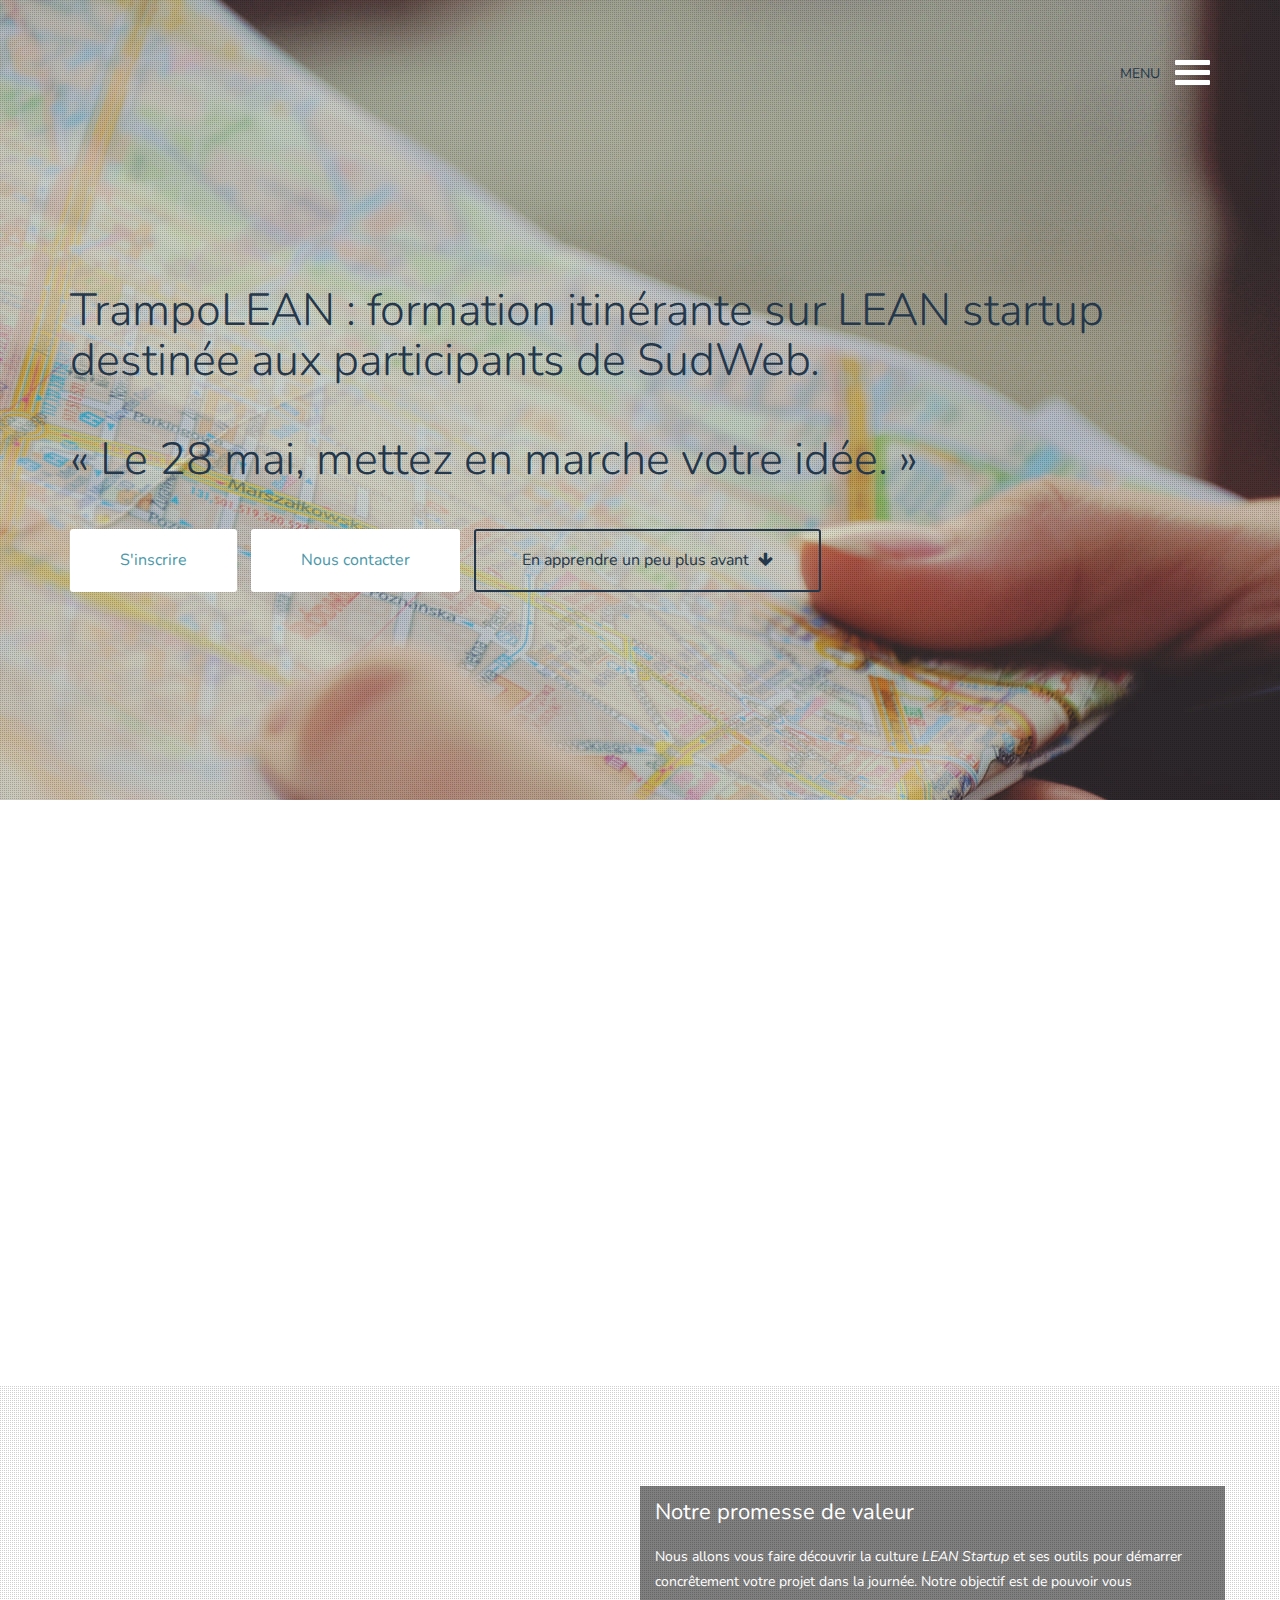
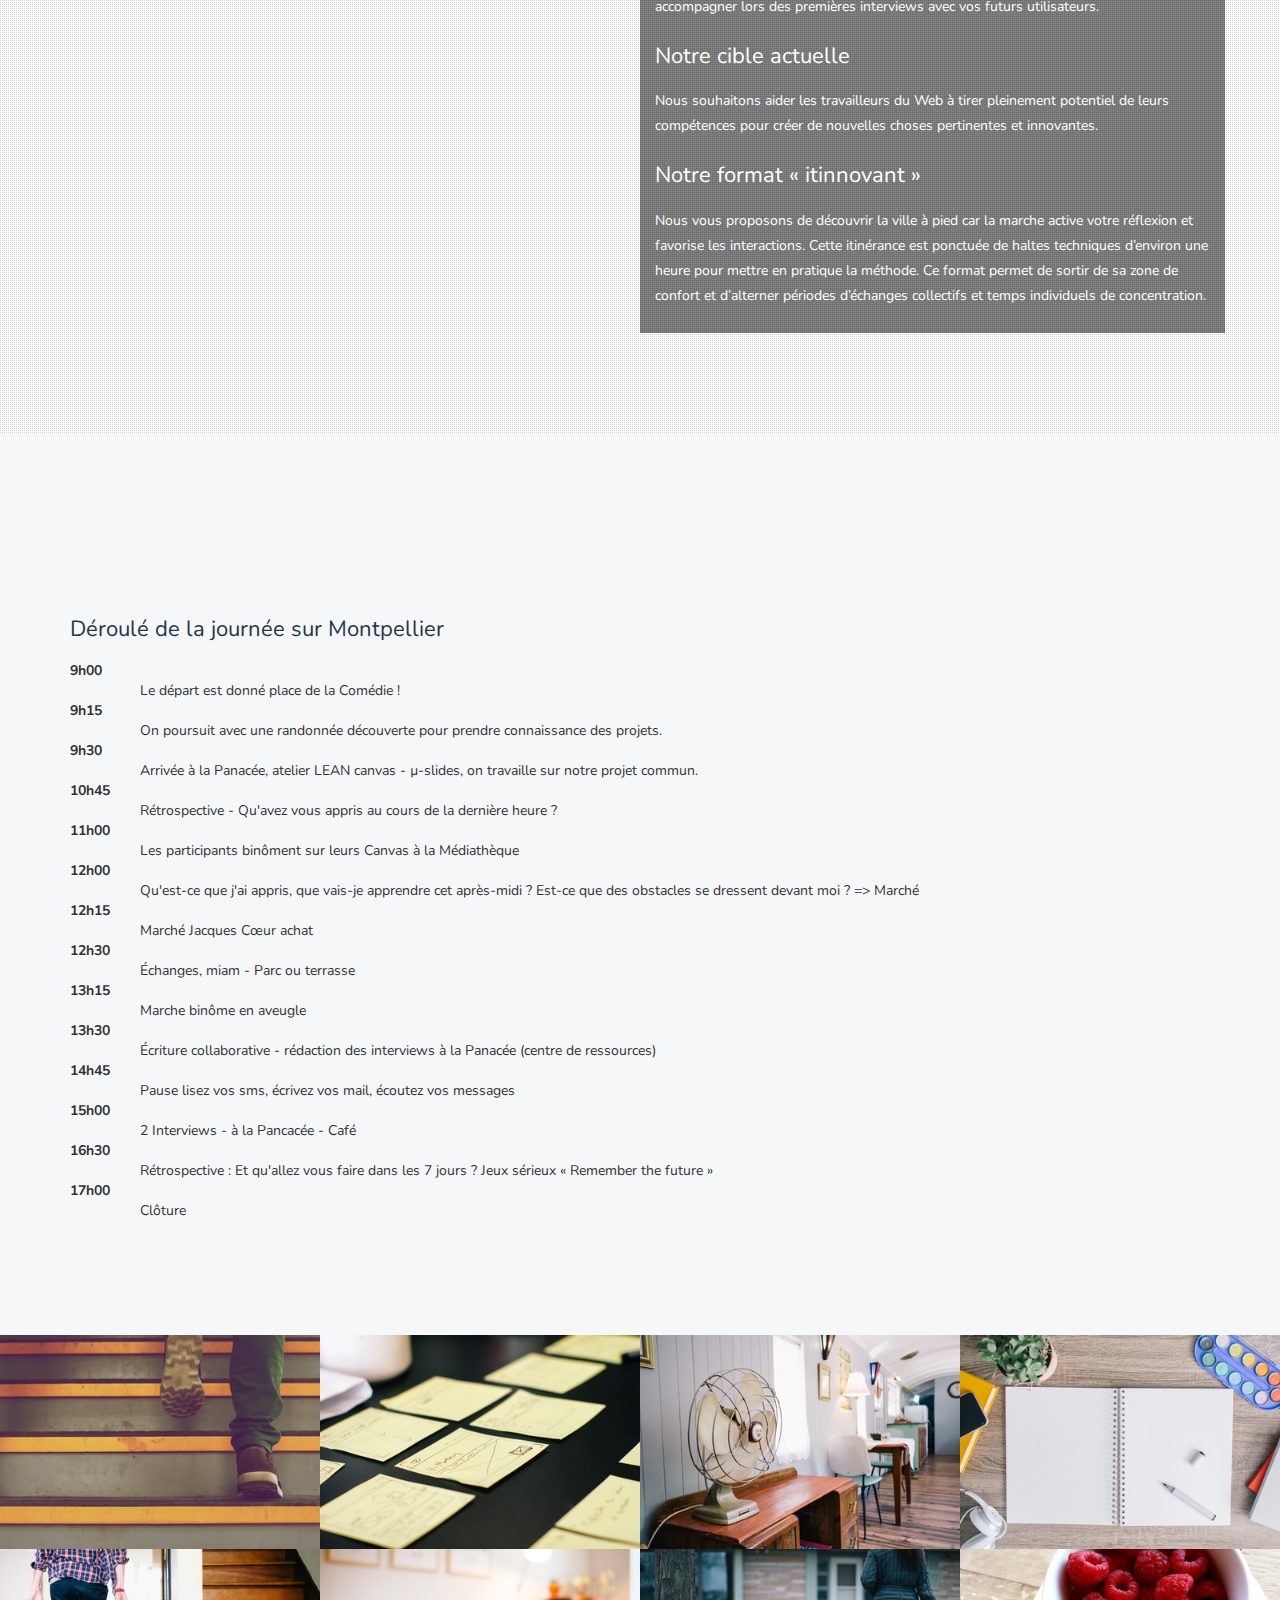
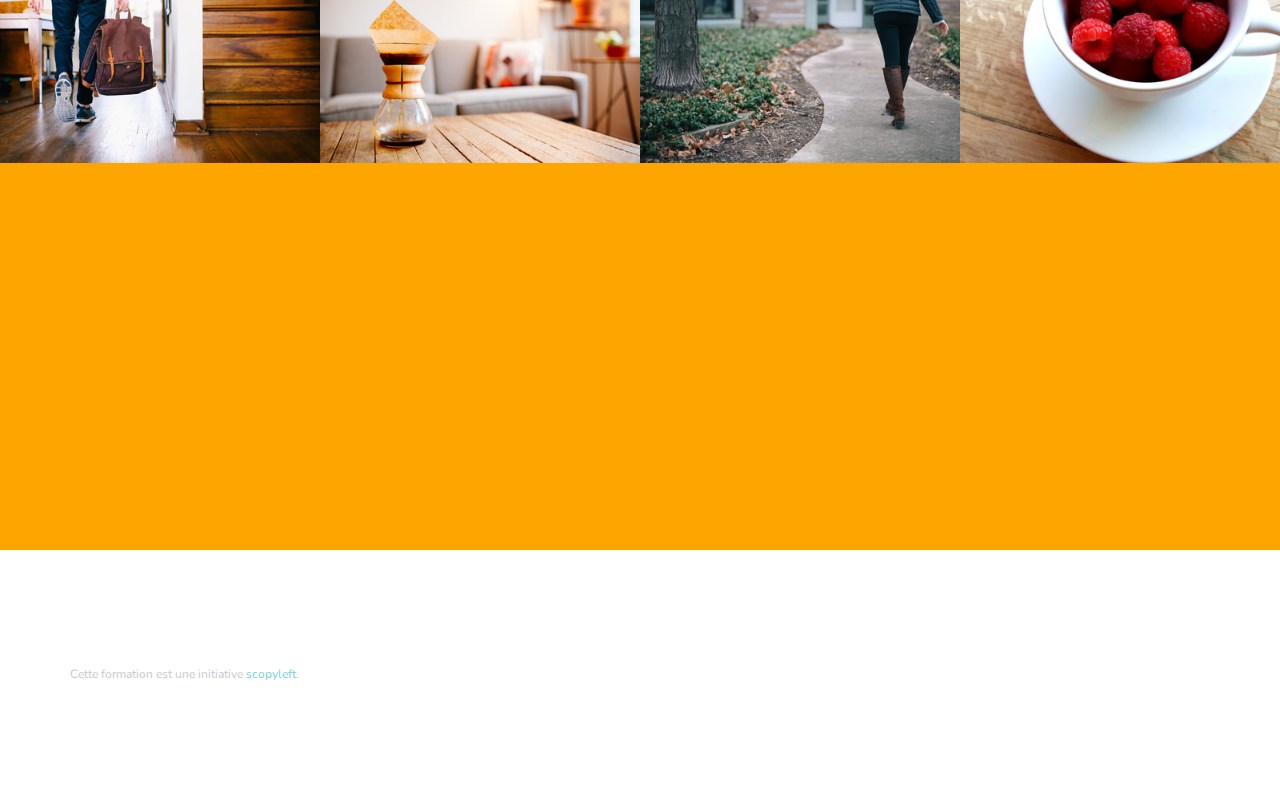
==== commit 2739ccae: "Update index.html" ====
--- a/pour-sudweb/index.html
+++ b/pour-sudweb/index.html
@@ -51,7 +51,7 @@
 								TrampoLEAN : formation itinérante sur LEAN startup destinée aux participants de SudWeb.
 								<br />
 								<br />
-								« Aujourd’hui, mettez en marche votre idée. »
+								« Le 28 mai, mettez en marche votre idée. »
 							</h1>
 							<a href="https://www.weezevent.com/trampolean-sud-web" class="use-btn animated fadeInUp">S'inscrire</a>
 							<a href="m&#x61;ilto:bonjour%40scopyleft&#46;fr" class="use-btn animated fadeInUp">Nous contacter</a>
